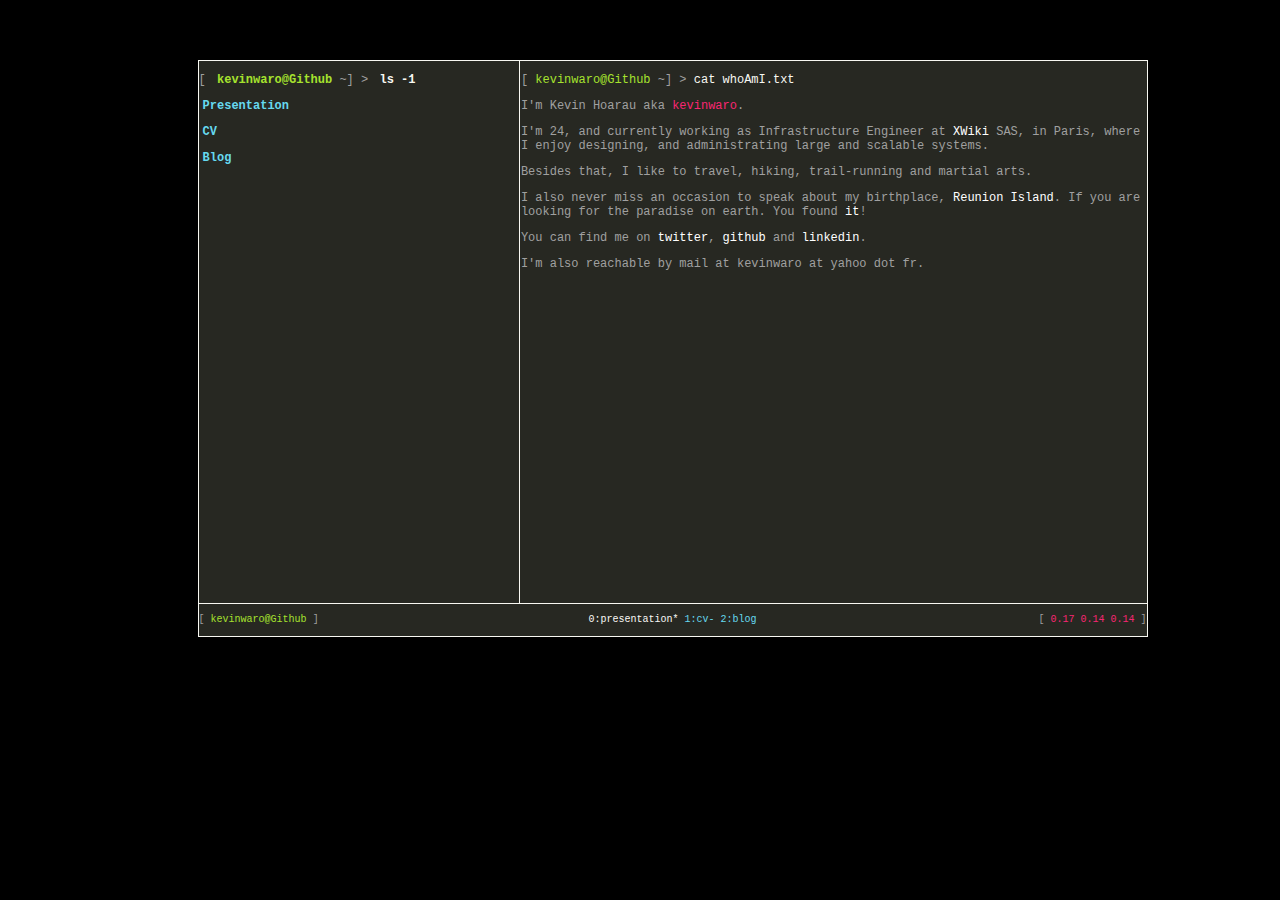
==== index.html @ ddba137b "Import styles" ====
<!DOCTYPE html PUBLIC "-//W3C//DTD HTML 4.01 Transitional//EN">
<html>
	<head>
		<link href="styles.css" rel="stylesheet" type="text/css">
	</head>
	<body>
		<div class="content">
			<div class="left-pane">
				<p id="left_prompt">[ <span>kevinwaro@Github</span> ~] > <span>ls -1</span></p>
				<p><span>Presentation</span></p>
				<p><span><a href="cv.html">CV</a></span></p>
				<p><span><a href="blog.html">Blog</a></span></p>
			</div>
			<div class="right-pane">
					<p id="right_prompt">[ <span>kevinwaro@Github</span> ~] > <span>cat whoAmI.txt</span></p>
					<p>I'm Kevin Hoarau aka <span id="nickname">kevinwaro</span>.</p>
					<p>I'm 24, and currently working as Infrastructure Engineer at <a href="http://xwiki.org">XWiki</a> SAS, in Paris, where I enjoy designing, and administrating large and scalable systems.</p>
					<p>Besides that, I like to travel, hiking, trail-running and martial arts.</p>
					<p>I also never miss an occasion to speak about my birthplace, <a href="https://en.wikipedia.org/wiki/R%C3%A9union">Reunion Island</a>. If you are looking for the paradise on earth. You found <a href="http://en.reunion.fr/">it</a>!</p>
					<p>You can find me on <a href="https://twitter.com/KevynWaro">twitter</a>, <a href="https://github.com/kevinwaro">github</a> and <a href="https://www.linkedin.com/in/kevinwaro/">linkedin</a>.</p>
					<p>I'm also reachable by mail at kevinwaro at yahoo dot fr.</p>
			</div>
			<div class="status-bar">
				<ul>
					<li class="username">[ <span>kevinwaro@Github</span> ]</li>
					<li class="window-name"><span id="focus">0:presentation*</span><span> <a href="cv.html">1:cv</a></span><span><a href="blog.html">- 2:blog</a></span></li>
					<li class="uptime">[ <span>0.17 0.14 0.14</span> ]</li>
				</ul>
			</div>
		</div>
	</body>
</html>
---- styles.css ----
body { 
	font-family: "Courier New",Courier,mono;
	background-color: black;
	color: rgb(160, 160, 160);
}

div {
	border-color: #f8f8f2;
	border-width: 1px;
}

samp.cursor { 
	text-decoration: blink ! important;
}

div.content { 
	font-size: 12px;
	background-color: #272822;
	border-top-style: solid;
	border-left-style: solid;
	border-right-style: solid;
	border-bottom-style: solid;
	width: 75%;
	height: 65%;
	margin-left: 15%;
	margin-top: 5em;
}

div.left-pane {
	width: 25%;
	height: 543px;
	position: absolute;
	border-right-style: solid;
}

#left_prompt > span:nth-child(1){
	color: #a6e22e;
}

#left_prompt > span:nth-child(2){
	color: #f8f8f2;
}

.left-pane > p > span {
	font-weight: bold;
	color: #66d9ef;
	margin-left: 4px;
}

div.right-pane {
	width: 66%;
	height: 530px;
	position: relative;
	left: 34%;
}

#right_prompt > span:nth-child(1){
	color: #a6e22e;
}

#right_prompt > span:nth-child(2){
	color: #f8f8f2;
}

div.status-bar {
	position: relative;
	height: 5%;
	border-top-style: solid;
}

ul {
	font-size: 10px;
	display: table;
	table-layout: fixed; /* optional, for equal spacing */
	border-collapse: collapse;
	width: 100%;
}

li {
	display: table-cell;
	text-align: center;
	vertical-align: middle;
}

li.username {
	display: table-cell;
	text-align: left;
	vertical-align: middle;
}

.username > span:nth-child(1) {
	color: #a6e22e;
}

li.window_name {
	display: table-cell;
	text-align: center;
	vertical-align: middle;
}

#focus {
	color: #f9f8f5
}

.window-name > span {
	color: #66d9ef;
}

li.uptime {
	display: table-cell;
	text-align: right;
	vertical-align: middle;
}

.uptime > span:nth-child(1) {
	color: #f92672;
}

#nickname {
	color: #f92672;
}

.right-pane > p > a { 
	color: white;
	text-decoration: none;
}

.left-pane > p > span > a {
	font-weight: bold;
	color: #66d9ef;
	text-decoration: none;
}

.window-name > span > a {
	color: #66d9ef;
	text-decoration: none;
}
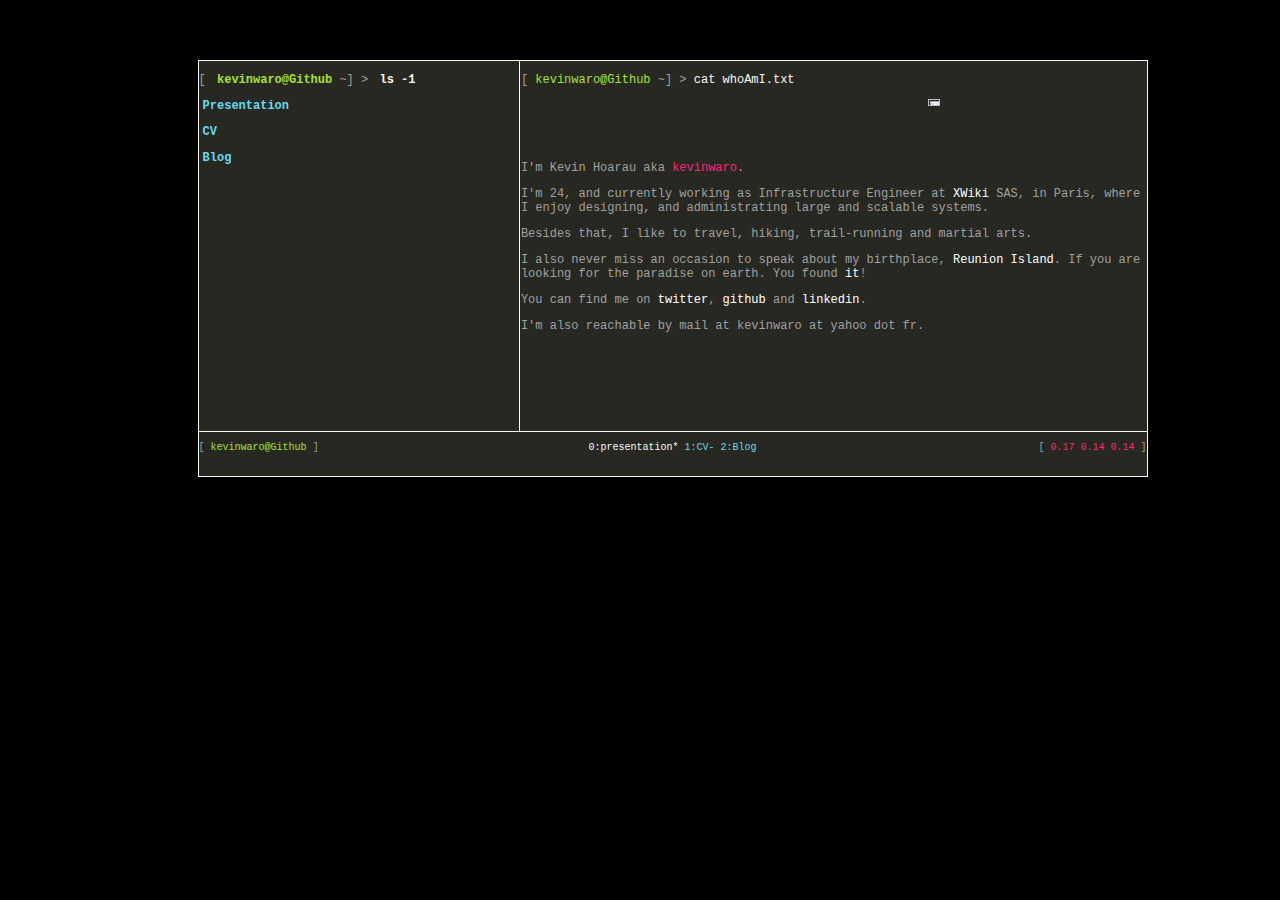
==== commit 0695ed09: "Added photo" ====
--- a/index.html
+++ b/index.html
@@ -13,6 +13,7 @@
 			</div>
 			<div class="right-pane">
 					<p id="right_prompt">[ <span>kevinwaro@Github</span> ~] > <span>cat whoAmI.txt</span></p>
+                    <p> <img src="me.jpg" alt="that's me"> </p>
 					<p>I'm Kevin Hoarau aka <span id="nickname">kevinwaro</span>.</p>
 					<p>I'm 24, and currently working as Infrastructure Engineer at <a href="http://xwiki.org">XWiki</a> SAS, in Paris, where I enjoy designing, and administrating large and scalable systems.</p>
 					<p>Besides that, I like to travel, hiking, trail-running and martial arts.</p>
@@ -23,7 +24,7 @@
 			<div class="status-bar">
 				<ul>
 					<li class="username">[ <span>kevinwaro@Github</span> ]</li>
-					<li class="window-name"><span id="focus">0:presentation*</span><span> <a href="cv.html">1:cv</a></span><span><a href="blog.html">- 2:blog</a></span></li>
+					<li class="window-name"><span id="focus">0:presentation*</span><span> <a href="cv.html">1:CV</a></span><span><a href="blog.html">- 2:Blog</a></span></li>
 					<li class="uptime">[ <span>0.17 0.14 0.14</span> ]</li>
 				</ul>
 			</div>
--- a/styles.css
+++ b/styles.css
@@ -21,14 +21,14 @@
 	border-right-style: solid;
 	border-bottom-style: solid;
 	width: 75%;
-	height: 65%;
+	.height: 70%;
 	margin-left: 15%;
 	margin-top: 5em;
 }
 
 div.left-pane {
 	width: 25%;
-	height: 543px;
+	height: 370px;
 	position: absolute;
 	border-right-style: solid;
 }
@@ -49,7 +49,7 @@
 
 div.right-pane {
 	width: 66%;
-	height: 530px;
+	height: 358px;
 	position: relative;
 	left: 34%;
 }
@@ -135,3 +135,9 @@
 	color: #66d9ef;
 	text-decoration: none;
 }
+
+img {
+    width: 14%;
+    position: relative;
+    left: 65%;
+}
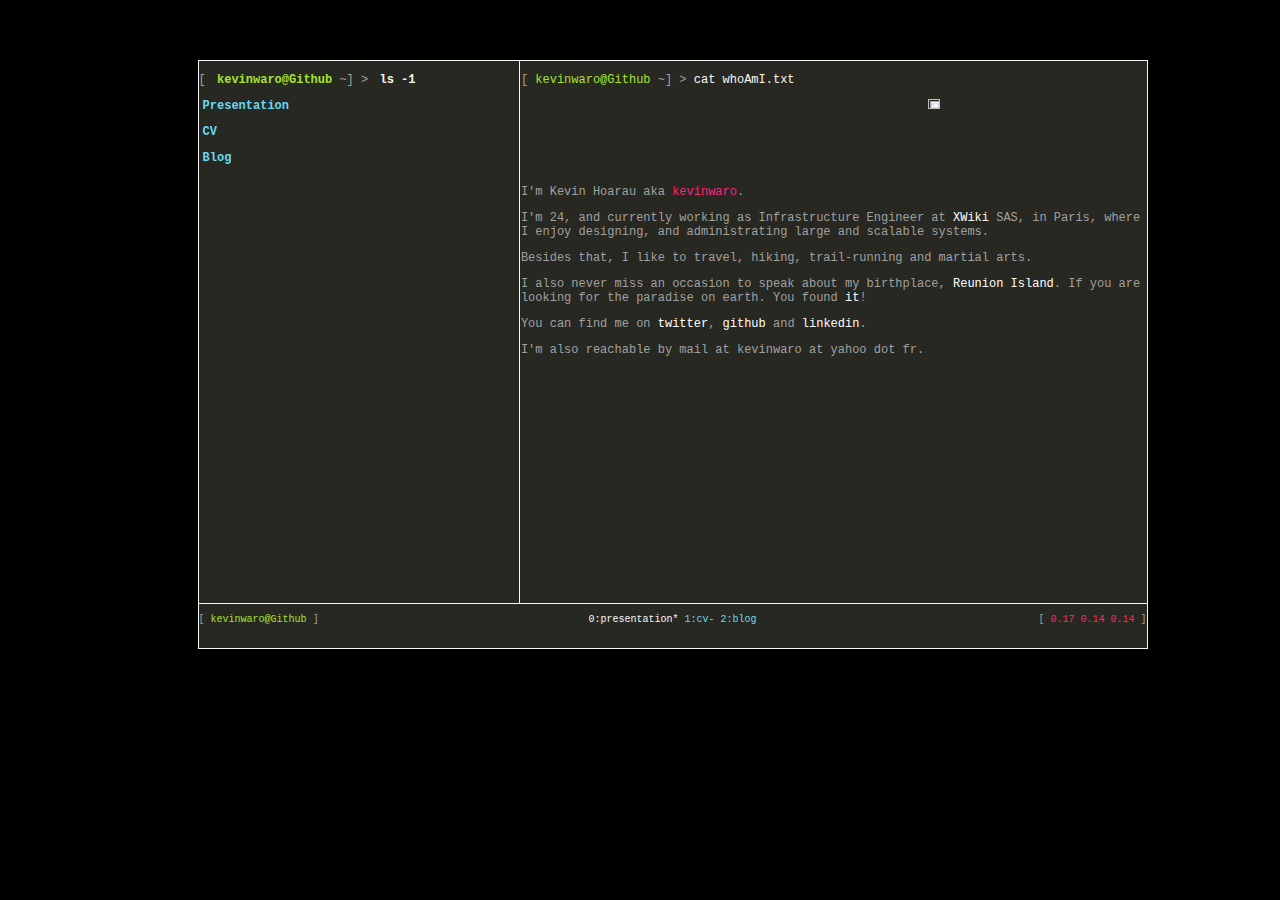
==== commit 969f62ec: "Merge branch 'master' of https://github.com/kevinwaro/kevinwaro.github.io" ====
--- a/index.html
+++ b/index.html
@@ -24,7 +24,7 @@
 			<div class="status-bar">
 				<ul>
 					<li class="username">[ <span>kevinwaro@Github</span> ]</li>
-					<li class="window-name"><span id="focus">0:presentation*</span><span> <a href="cv.html">1:CV</a></span><span><a href="blog.html">- 2:Blog</a></span></li>
+					<li class="window-name"><span id="focus">0:presentation*</span><span> <a href="cv.html">1:cv</a></span><span><a href="blog.html">- 2:blog</a></span></li>
 					<li class="uptime">[ <span>0.17 0.14 0.14</span> ]</li>
 				</ul>
 			</div>
--- a/styles.css
+++ b/styles.css
@@ -21,14 +21,14 @@
 	border-right-style: solid;
 	border-bottom-style: solid;
 	width: 75%;
-	.height: 70%;
+	.height: 65%;
 	margin-left: 15%;
 	margin-top: 5em;
 }
 
 div.left-pane {
 	width: 25%;
-	height: 370px;
+	height: 543px;
 	position: absolute;
 	border-right-style: solid;
 }
@@ -49,7 +49,7 @@
 
 div.right-pane {
 	width: 66%;
-	height: 358px;
+	height: 530px;
 	position: relative;
 	left: 34%;
 }
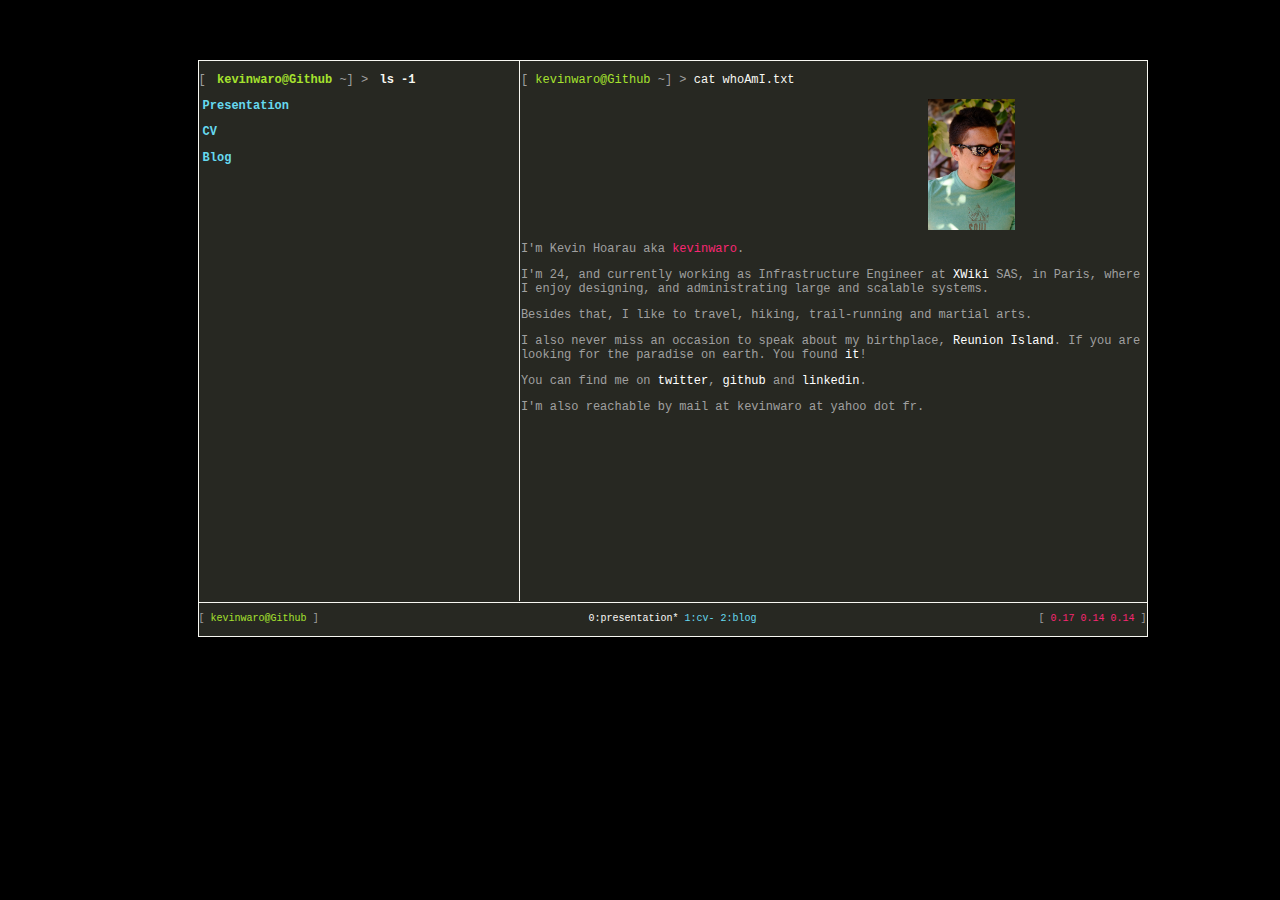
==== commit 59decbcb: "change indentation of files" ====
--- a/index.html
+++ b/index.html
@@ -1,33 +1,33 @@
 <!DOCTYPE html PUBLIC "-//W3C//DTD HTML 4.01 Transitional//EN">
 <html>
-	<head>
-		<link href="styles.css" rel="stylesheet" type="text/css">
-	</head>
-	<body>
-		<div class="content">
-			<div class="left-pane">
-				<p id="left_prompt">[ <span>kevinwaro@Github</span> ~] > <span>ls -1</span></p>
-				<p><span>Presentation</span></p>
-				<p><span><a href="cv.html">CV</a></span></p>
-				<p><span><a href="blog.html">Blog</a></span></p>
-			</div>
-			<div class="right-pane">
-					<p id="right_prompt">[ <span>kevinwaro@Github</span> ~] > <span>cat whoAmI.txt</span></p>
-                    <p> <img src="me.jpg" alt="that's me"> </p>
-					<p>I'm Kevin Hoarau aka <span id="nickname">kevinwaro</span>.</p>
-					<p>I'm 24, and currently working as Infrastructure Engineer at <a href="http://xwiki.org">XWiki</a> SAS, in Paris, where I enjoy designing, and administrating large and scalable systems.</p>
-					<p>Besides that, I like to travel, hiking, trail-running and martial arts.</p>
-					<p>I also never miss an occasion to speak about my birthplace, <a href="https://en.wikipedia.org/wiki/R%C3%A9union">Reunion Island</a>. If you are looking for the paradise on earth. You found <a href="http://en.reunion.fr/">it</a>!</p>
-					<p>You can find me on <a href="https://twitter.com/KevynWaro">twitter</a>, <a href="https://github.com/kevinwaro">github</a> and <a href="https://www.linkedin.com/in/kevinwaro/">linkedin</a>.</p>
-					<p>I'm also reachable by mail at kevinwaro at yahoo dot fr.</p>
-			</div>
-			<div class="status-bar">
-				<ul>
-					<li class="username">[ <span>kevinwaro@Github</span> ]</li>
-					<li class="window-name"><span id="focus">0:presentation*</span><span> <a href="cv.html">1:cv</a></span><span><a href="blog.html">- 2:blog</a></span></li>
-					<li class="uptime">[ <span>0.17 0.14 0.14</span> ]</li>
-				</ul>
-			</div>
-		</div>
-	</body>
+<head>
+   <link href="styles.css" rel="stylesheet" type="text/css">
+</head>
+<body>
+   <div class="content">
+      <div class="left-pane">
+         <p id="left_prompt">[ <span>kevinwaro@Github</span> ~] > <span>ls -1</span></p>
+         <p><span>Presentation</span></p>
+         <p><span><a href="cv.html">CV</a></span></p>
+         <p><span><a href="blog.html">Blog</a></span></p>
+      </div>
+      <div class="right-pane">
+         <p id="right_prompt">[ <span>kevinwaro@Github</span> ~] > <span>cat whoAmI.txt</span></p>
+         <p> <img src="me.jpg" alt="that's me"> </p>
+         <p>I'm Kevin Hoarau aka <span id="nickname">kevinwaro</span>.</p>
+         <p>I'm 24, and currently working as Infrastructure Engineer at <a href="http://xwiki.org">XWiki</a> SAS, in Paris, where I enjoy designing, and administrating large and scalable systems.</p>
+         <p>Besides that, I like to travel, hiking, trail-running and martial arts.</p>
+         <p>I also never miss an occasion to speak about my birthplace, <a href="https://en.wikipedia.org/wiki/R%C3%A9union">Reunion Island</a>. If you are looking for the paradise on earth. You found <a href="http://en.reunion.fr/">it</a>!</p>
+         <p>You can find me on <a href="https://twitter.com/KevynWaro">twitter</a>, <a href="https://github.com/kevinwaro">github</a> and <a href="https://www.linkedin.com/in/kevinwaro/">linkedin</a>.</p>
+         <p>I'm also reachable by mail at kevinwaro at yahoo dot fr.</p>
+      </div>
+      <div class="status-bar">
+         <ul>
+            <li class="username">[ <span>kevinwaro@Github</span> ]</li>
+            <li class="window-name"><span id="focus">0:presentation*</span><span> <a href="cv.html">1:cv</a></span><span><a href="blog.html">- 2:blog</a></span></li>
+            <li class="uptime">[ <span>0.17 0.14 0.14</span> ]</li>
+         </ul>
+      </div>
+   </div>
+</body>
 </html>
--- a/styles.css
+++ b/styles.css
@@ -21,14 +21,14 @@
 	border-right-style: solid;
 	border-bottom-style: solid;
 	width: 75%;
-	.height: 65%;
+	height: 65%;
 	margin-left: 15%;
 	margin-top: 5em;
 }
 
 div.left-pane {
 	width: 25%;
-	height: 543px;
+	height: 60%;
 	position: absolute;
 	border-right-style: solid;
 }
@@ -49,7 +49,7 @@
 
 div.right-pane {
 	width: 66%;
-	height: 530px;
+	height: 92%;
 	position: relative;
 	left: 34%;
 }
@@ -68,12 +68,31 @@
 	border-top-style: solid;
 }
 
-ul {
+.status-bar > ul {
 	font-size: 10px;
 	display: table;
 	table-layout: fixed; /* optional, for equal spacing */
 	border-collapse: collapse;
 	width: 100%;
+}
+
+
+li.username {
+	display: table-cell;
+	text-align: left;
+	vertical-align: middle;
+}
+
+li.window_name {
+	display: table-cell;
+	text-align: center;
+	vertical-align: middle;
+}
+
+li.uptime {
+	display: table-cell;
+	text-align: right;
+	vertical-align: middle;
 }
 
 li {
@@ -82,20 +101,8 @@
 	vertical-align: middle;
 }
 
-li.username {
-	display: table-cell;
-	text-align: left;
-	vertical-align: middle;
-}
-
 .username > span:nth-child(1) {
 	color: #a6e22e;
-}
-
-li.window_name {
-	display: table-cell;
-	text-align: center;
-	vertical-align: middle;
 }
 
 #focus {
@@ -106,11 +113,6 @@
 	color: #66d9ef;
 }
 
-li.uptime {
-	display: table-cell;
-	text-align: right;
-	vertical-align: middle;
-}
 
 .uptime > span:nth-child(1) {
 	color: #f92672;
@@ -141,3 +143,12 @@
     position: relative;
     left: 65%;
 }
+
+p.header {
+	font-weight: bold;
+    color: #f92672;
+}
+
+.right-pane > ul {
+    list-style-type:none;
+}
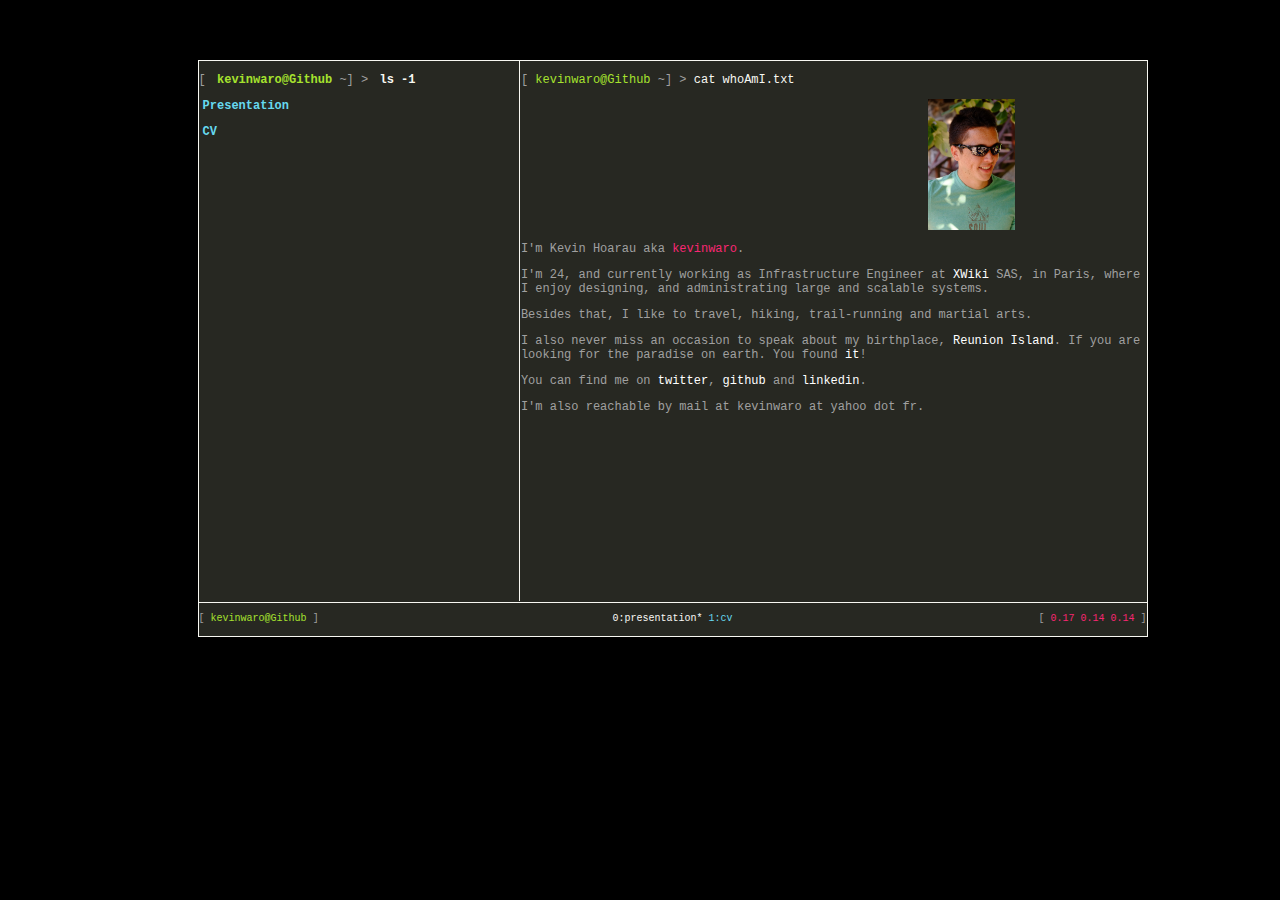
==== commit 4c4db3ac: "Remove useless blog section" ====
--- a/index.html
+++ b/index.html
@@ -2,6 +2,7 @@
 <html>
 <head>
    <link href="styles.css" rel="stylesheet" type="text/css">
+   <link rel="shortcut icon" type="image/x-icon" href="favicon.ico">
 </head>
 <body>
    <div class="content">
@@ -9,7 +10,6 @@
          <p id="left_prompt">[ <span>kevinwaro@Github</span> ~] > <span>ls -1</span></p>
          <p><span>Presentation</span></p>
          <p><span><a href="cv.html">CV</a></span></p>
-         <p><span><a href="blog.html">Blog</a></span></p>
       </div>
       <div class="right-pane">
          <p id="right_prompt">[ <span>kevinwaro@Github</span> ~] > <span>cat whoAmI.txt</span></p>
@@ -24,7 +24,7 @@
       <div class="status-bar">
          <ul>
             <li class="username">[ <span>kevinwaro@Github</span> ]</li>
-            <li class="window-name"><span id="focus">0:presentation*</span><span> <a href="cv.html">1:cv</a></span><span><a href="blog.html">- 2:blog</a></span></li>
+            <li class="window-name"><span id="focus">0:presentation*</span><span> <a href="cv.html">1:cv</a></span></li>
             <li class="uptime">[ <span>0.17 0.14 0.14</span> ]</li>
          </ul>
       </div>
--- a/styles.css
+++ b/styles.css
@@ -152,3 +152,12 @@
 .right-pane > ul {
     list-style-type:none;
 }
+
+.right-pane > pre > span {
+	font-weight: bold;
+    color: #f92672;
+}
+
+pre {
+    color: #f8f8f2; 
+}
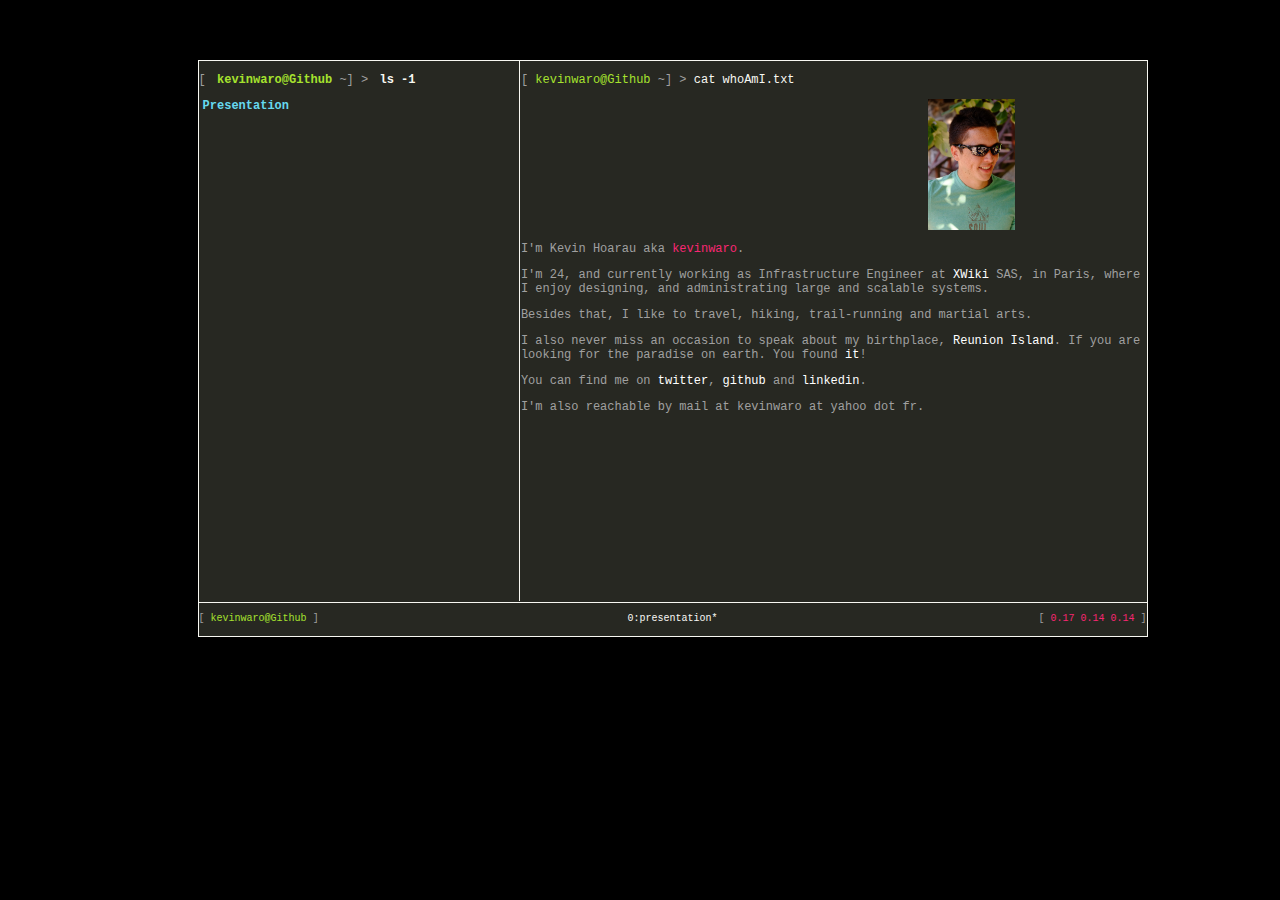
==== commit d2291355: "Removed useless cv page" ====
--- a/index.html
+++ b/index.html
@@ -9,7 +9,6 @@
       <div class="left-pane">
          <p id="left_prompt">[ <span>kevinwaro@Github</span> ~] > <span>ls -1</span></p>
          <p><span>Presentation</span></p>
-         <p><span><a href="cv.html">CV</a></span></p>
       </div>
       <div class="right-pane">
          <p id="right_prompt">[ <span>kevinwaro@Github</span> ~] > <span>cat whoAmI.txt</span></p>
@@ -24,7 +23,7 @@
       <div class="status-bar">
          <ul>
             <li class="username">[ <span>kevinwaro@Github</span> ]</li>
-            <li class="window-name"><span id="focus">0:presentation*</span><span> <a href="cv.html">1:cv</a></span></li>
+            <li class="window-name"><span id="focus">0:presentation*</span></li>
             <li class="uptime">[ <span>0.17 0.14 0.14</span> ]</li>
          </ul>
       </div>
